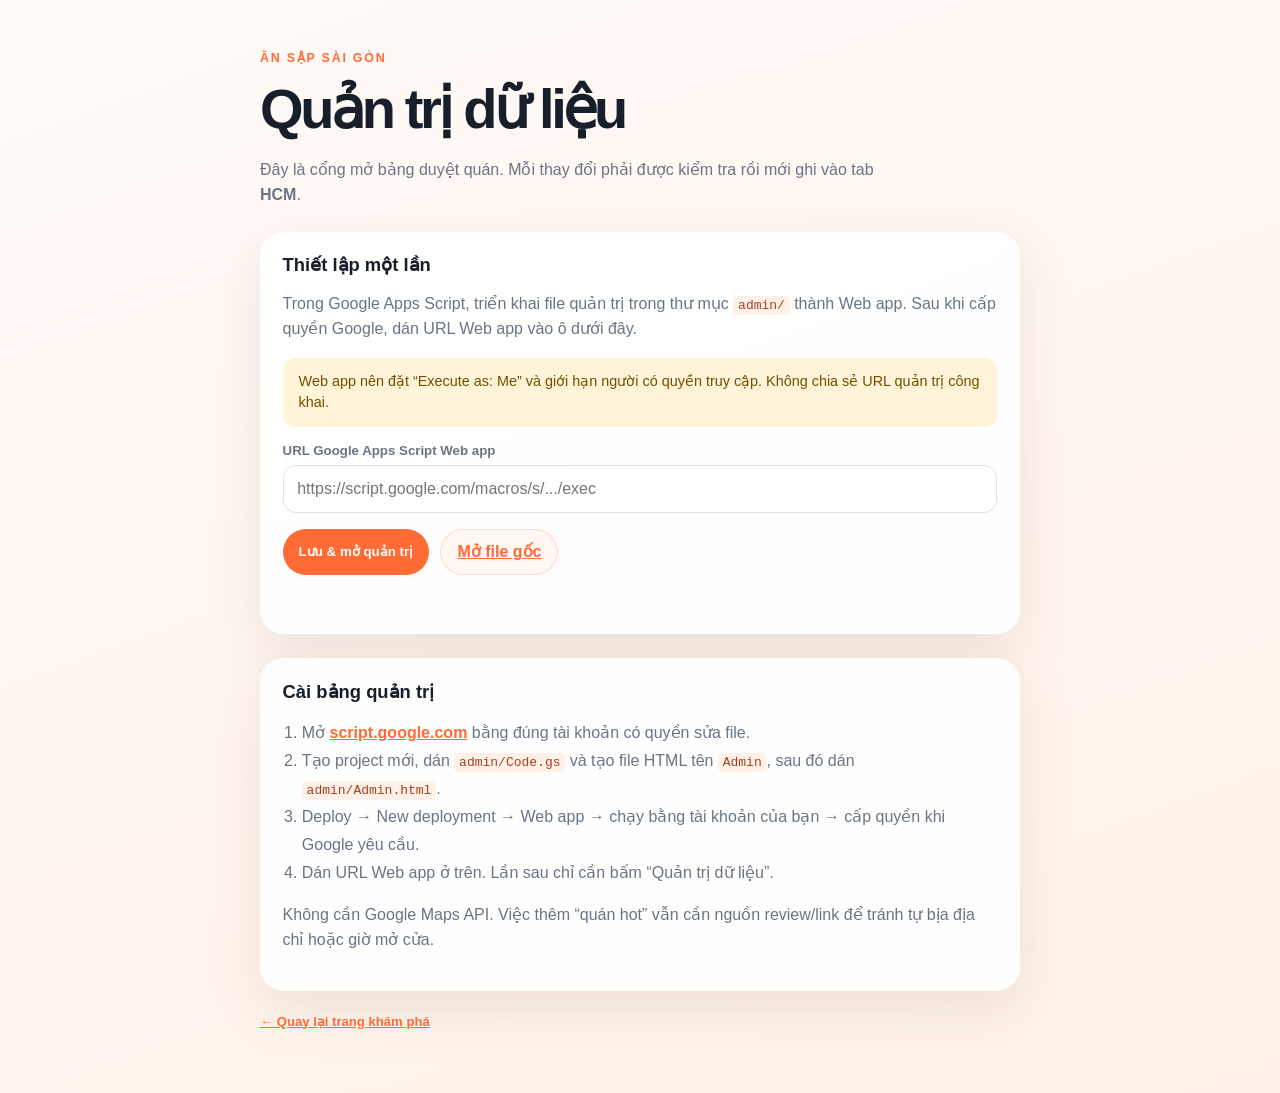
==== admin.html @ 32033e47 "Add admin portal for Google Sheet updates" ====
<!doctype html>
<html lang="vi">
<head>
  <meta charset="UTF-8" />
  <meta name="viewport" content="width=device-width, initial-scale=1" />
  <meta name="theme-color" content="#ff6b35" />
  <title>Quản trị dữ liệu • Ăn Sập Sài Gòn</title>
  <style>
    :root{--primary:#ff6b35;--ink:#17202a;--muted:#697586;--soft:#fff7f2;--line:#eadfd8}
    *{box-sizing:border-box} body{margin:0;min-height:100vh;color:var(--ink);background:linear-gradient(160deg,#fffaf7,#fff1e8);font-family:-apple-system,BlinkMacSystemFont,"Segoe UI",sans-serif}
    main{width:min(760px,calc(100% - 2rem));margin:0 auto;padding:3rem 0 4rem}
    .brand{color:var(--primary);font-size:.78rem;font-weight:800;letter-spacing:.14em}.hero h1{margin:.6rem 0 .8rem;font-size:clamp(2rem,8vw,3.5rem);letter-spacing:-.06em}.hero p{max-width:620px;color:var(--muted);line-height:1.6}
    .card{margin-top:1.5rem;padding:1.35rem;border:1px solid rgba(255,255,255,.8);border-radius:24px;background:rgba(255,255,255,.9);box-shadow:0 18px 55px rgba(80,50,30,.1)}
    .card h2{margin:0 0 .6rem;font-size:1.15rem}.card p{color:var(--muted);line-height:1.55}
    label{display:block;margin:1rem 0 .45rem;color:var(--muted);font-size:.83rem;font-weight:700}
    input{width:100%;min-height:48px;padding:.75rem .85rem;border:1px solid var(--line);border-radius:13px;outline:0;font:inherit}input:focus{border-color:var(--primary);box-shadow:0 0 0 4px rgba(255,107,53,.12)}
    .actions{display:flex;flex-wrap:wrap;gap:.7rem;margin-top:1rem}.button{display:inline-flex;align-items:center;justify-content:center;min-height:46px;padding:.7rem 1rem;border:0;border-radius:999px;color:#fff;background:var(--primary);cursor:pointer;font-weight:800}.button.secondary{color:var(--primary);background:var(--soft);border:1px solid rgba(255,107,53,.2)}.button:disabled{cursor:not-allowed;opacity:.5}
    ol{padding-left:1.2rem;color:var(--muted);line-height:1.75}code{padding:.12rem .3rem;border-radius:5px;background:#fff0e8;color:#a5411e}
    .notice{padding:.8rem 1rem;border-radius:13px;color:#754c00;background:#fff4d7;line-height:1.5;font-size:.9rem}.status{min-height:1.4rem;margin-top:.9rem;color:#198754;font-size:.86rem}
    a{color:var(--primary);font-weight:700}footer{margin-top:1.4rem;color:var(--muted);font-size:.82rem}
  </style>
</head>
<body>
  <main>
    <section class="hero">
      <span class="brand">ĂN SẬP SÀI GÒN</span>
      <h1>Quản trị dữ liệu</h1>
      <p>Đây là cổng mở bảng duyệt quán. Mỗi thay đổi phải được kiểm tra rồi mới ghi vào tab <strong>HCM</strong>.</p>
    </section>

    <section class="card">
      <h2>Thiết lập một lần</h2>
      <p>Trong Google Apps Script, triển khai file quản trị trong thư mục <code>admin/</code> thành Web app. Sau khi cấp quyền Google, dán URL Web app vào ô dưới đây.</p>
      <div class="notice">Web app nên đặt “Execute as: Me” và giới hạn người có quyền truy cập. Không chia sẻ URL quản trị công khai.</div>
      <label for="adminUrl">URL Google Apps Script Web app</label>
      <input id="adminUrl" type="url" placeholder="https://script.google.com/macros/s/.../exec" autocomplete="url" />
      <div class="actions">
        <button class="button" id="saveButton" type="button">Lưu & mở quản trị</button>
        <a class="button secondary" href="https://docs.google.com/spreadsheets/d/1LHQlScoOABMay4-faE4ECdX7LlcPaDQzlDJFYqKmiZ8/edit" target="_blank" rel="noopener noreferrer">Mở file gốc</a>
      </div>
      <div class="status" id="status" role="status" aria-live="polite"></div>
    </section>

    <section class="card">
      <h2>Cài bảng quản trị</h2>
      <ol>
        <li>Mở <a href="https://script.google.com/" target="_blank" rel="noopener noreferrer">script.google.com</a> bằng đúng tài khoản có quyền sửa file.</li>
        <li>Tạo project mới, dán <code>admin/Code.gs</code> và tạo file HTML tên <code>Admin</code>, sau đó dán <code>admin/Admin.html</code>.</li>
        <li>Deploy → New deployment → Web app → chạy bằng tài khoản của bạn → cấp quyền khi Google yêu cầu.</li>
        <li>Dán URL Web app ở trên. Lần sau chỉ cần bấm “Quản trị dữ liệu”.</li>
      </ol>
      <p>Không cần Google Maps API. Việc thêm “quán hot” vẫn cần nguồn review/link để tránh tự bịa địa chỉ hoặc giờ mở cửa.</p>
    </section>

    <footer><a href="./">← Quay lại trang khám phá</a></footer>
  </main>

  <script>
    const input = document.getElementById("adminUrl");
    const status = document.getElementById("status");
    input.value = localStorage.getItem("food-admin-webapp-url") || new URLSearchParams(location.search).get("url") || "";

    document.getElementById("saveButton").addEventListener("click", () => {
      const value = input.value.trim();
      if (!/^https:\/\/script\.google\.com\/macros\/s\/.+\/exec(?:\?.*)?$/.test(value)) {
        status.textContent = "URL chưa đúng dạng Google Apps Script Web app.";
        status.style.color = "#c0392b";
        return;
      }
      localStorage.setItem("food-admin-webapp-url", value);
      status.textContent = "Đã lưu. Đang mở bảng quản trị…";
      status.style.color = "#198754";
      window.open(value, "_blank", "noopener");
    });
  </script>
</body>
</html>
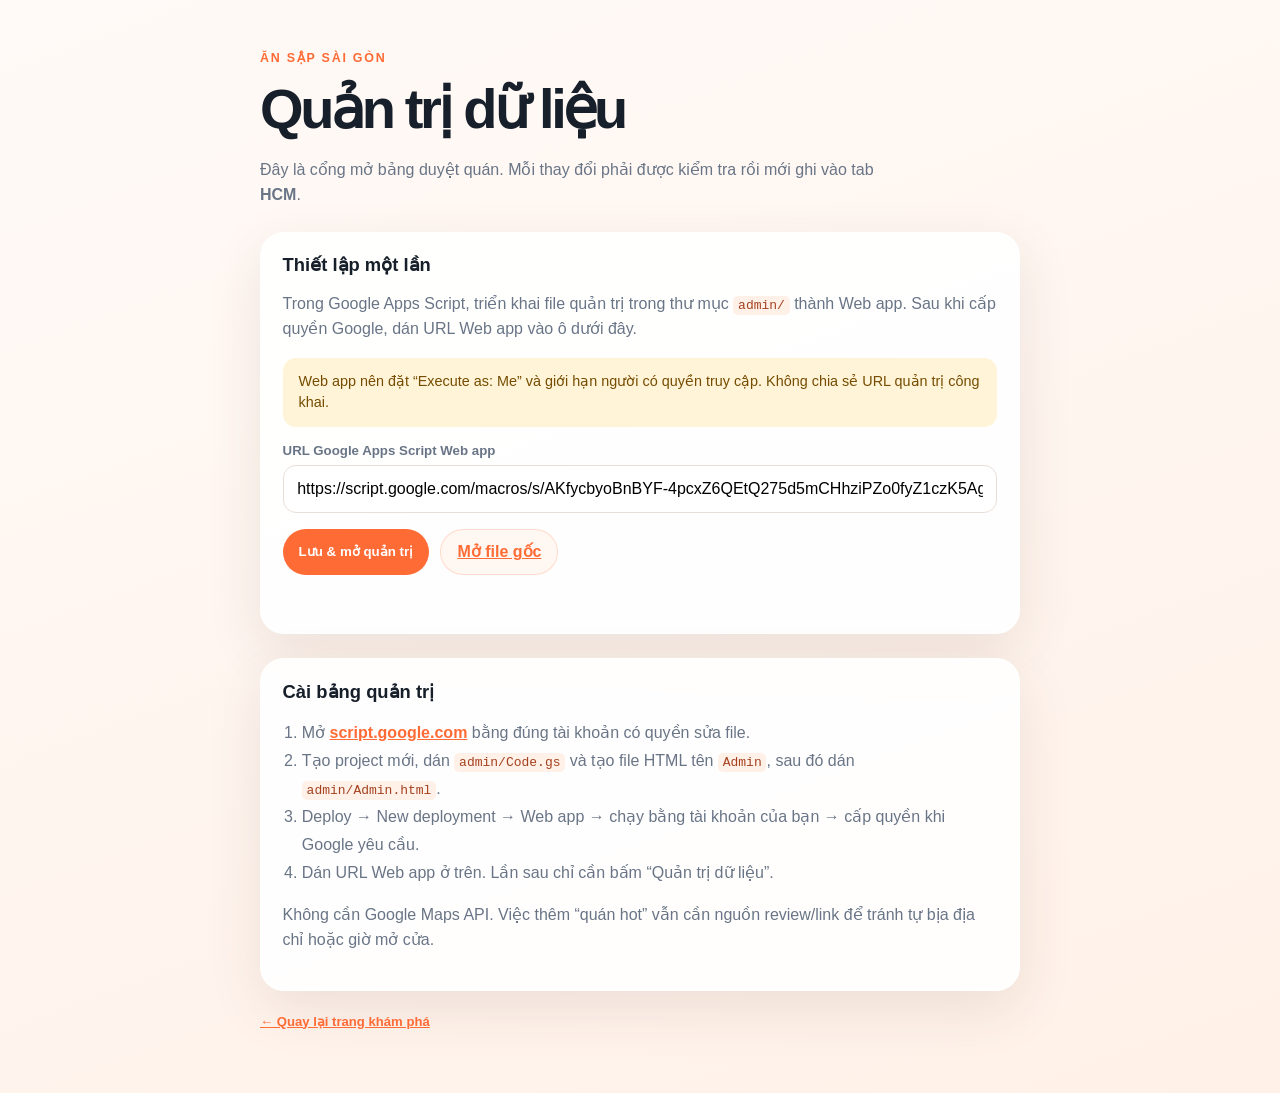
==== commit 9e9da2f7: "Configure deployed admin web app URL" ====
--- a/admin.html
+++ b/admin.html
@@ -58,7 +58,8 @@
   <script>
     const input = document.getElementById("adminUrl");
     const status = document.getElementById("status");
-    input.value = localStorage.getItem("food-admin-webapp-url") || new URLSearchParams(location.search).get("url") || "";
+    const DEFAULT_ADMIN_URL = "https://script.google.com/macros/s/AKfycbyoBnBYF-4pcxZ6QEtQ275d5mCHhziPZo0fyZ1czK5AgNMFzyRZU52mpMwq3zjhLxcG5g/exec";
+    input.value = localStorage.getItem("food-admin-webapp-url") || new URLSearchParams(location.search).get("url") || DEFAULT_ADMIN_URL;
 
     document.getElementById("saveButton").addEventListener("click", () => {
       const value = input.value.trim();
